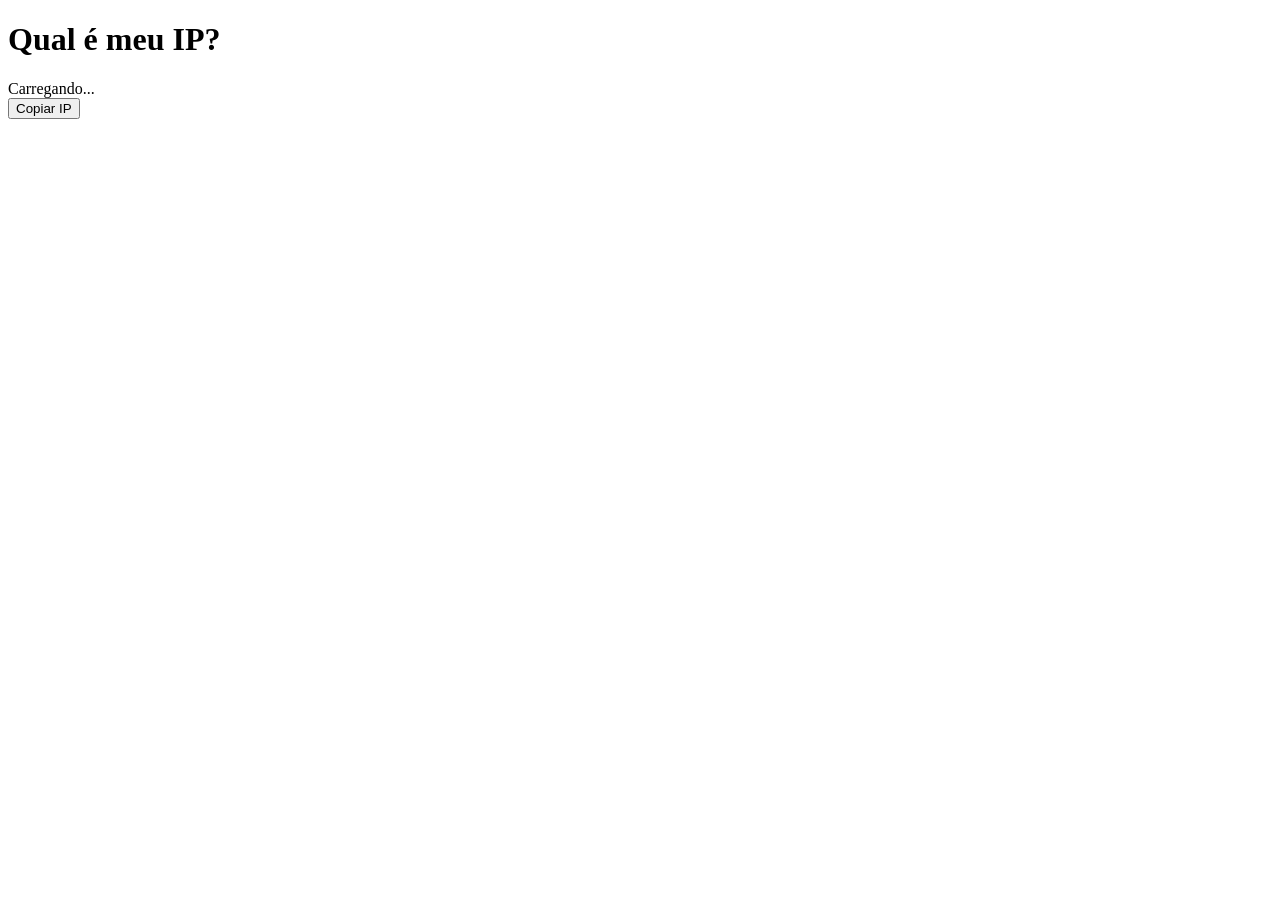
==== index.html @ eb96d248 "Add initial HTML structure for IP display" ====
<!DOCTYPE html>
<html lang="pt-BR">
<head>
    <meta charset="UTF-8">
    <meta name="viewport" content="width=device-width, initial-scale=1.0">
    <title>Meu IP</title>

    <link rel="stylesheet" href="style.css">
</head>
<body>

    <div class="container">
        <h1>Qual é meu IP?</h1>

        <div class="ip-box">
            <span id="ip">Carregando...</span>
        </div>

        <button onclick="copiarIP()">
            Copiar IP
        </button>
    </div>

    <script src="script.js"></script>

</body>
</html>
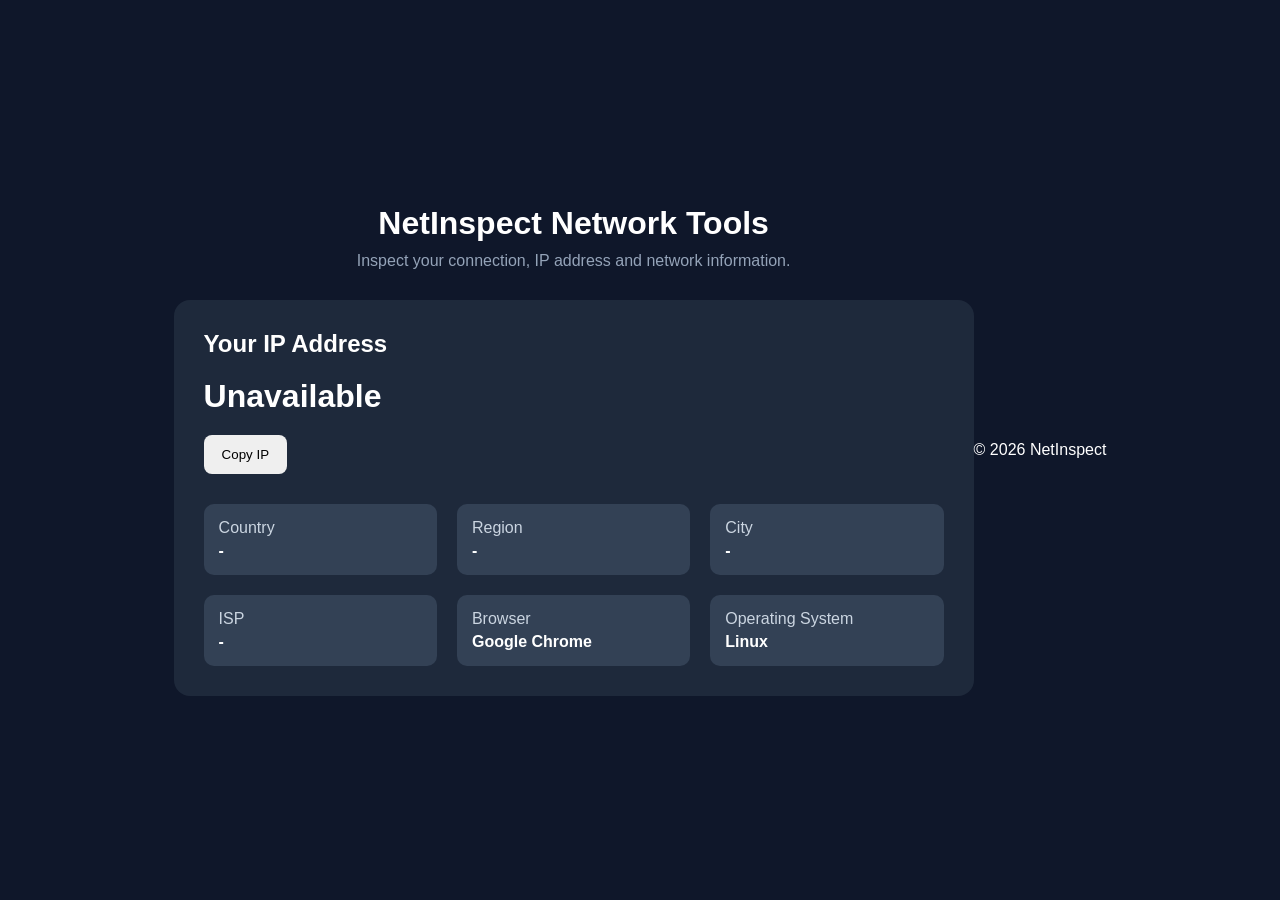
==== commit 74e8572c: ""feat: add browser and operating system detection"" ====
--- a/index.html
+++ b/index.html
@@ -1,27 +1,89 @@
 <!DOCTYPE html>
-<html lang="pt-BR">
+<html lang="en">
 <head>
     <meta charset="UTF-8">
     <meta name="viewport" content="width=device-width, initial-scale=1.0">
-    <title>Meu IP</title>
 
-    <link rel="stylesheet" href="style.css">
+    <title>NetInspect Network Tools</title>
+
+    <meta name="description"
+          content="Check your public IP address, location, ISP and network information instantly.">
+
+    <meta name="keywords"
+          content="ip checker, my ip, public ip, ip lookup">
+
+    <meta name="author"
+          content="Madoxx7">
+
+    <link rel="icon" href="assets/favicon.ico">
+    <link rel="stylesheet" href="css/style.css">
 </head>
+
 <body>
 
-    <div class="container">
-        <h1>Qual é meu IP?</h1>
+    <main class="container">
 
-        <div class="ip-box">
-            <span id="ip">Carregando...</span>
-        </div>
+        <h1>NetInspect Network Tools</h1>
 
-        <button onclick="copiarIP()">
-            Copiar IP
-        </button>
-    </div>
+        <p class="subtitle">
+            Inspect your connection, IP address and network information.
+        </p>
 
-    <script src="script.js"></script>
+        <section class="card">
+
+            <h2>Your IP Address</h2>
+
+            <div id="ip" class="ip-address">
+                Loading...
+            </div>
+
+            <button onclick="copyIp()">
+                Copy IP
+            </button>
+
+            <div class="info">
+
+                <div>
+                    <span>Country</span>
+                    <strong id="country">-</strong>
+                </div>
+
+                <div>
+                    <span>Region</span>
+                    <strong id="region">-</strong>
+                </div>
+
+                <div>
+                    <span>City</span>
+                    <strong id="city">-</strong>
+                </div>
+
+                <div>
+                    <span>ISP</span>
+                    <strong id="isp">-</strong>
+                </div>
+
+                <div>
+                    <span>Browser</span>
+                    <strong id="browser">-</strong>
+                </div>
+
+                <div>
+                    <span>Operating System</span>
+                    <strong id="os">-</strong>
+                </div>
+
+            </div>
+
+        </section>
+
+    </main>
+
+    <footer>
+        <p>© 2026 NetInspect</p>
+    </footer>
+
+    <script src="js/app.js"></script>
 
 </body>
-</html>
+</html>
--- a/css/style.css
+++ b/css/style.css
@@ -0,0 +1,76 @@
+*{
+    margin:0;
+    padding:0;
+    box-sizing:border-box;
+}
+
+body{
+    font-family:Arial, Helvetica, sans-serif;
+    background:#0f172a;
+    color:white;
+    min-height:100vh;
+
+    display:flex;
+    justify-content:center;
+    align-items:center;
+
+    padding:20px;
+}
+
+.container{
+    width:100%;
+    max-width:800px;
+}
+
+h1{
+    text-align:center;
+    margin-bottom:10px;
+}
+
+.subtitle{
+    text-align:center;
+    color:#94a3b8;
+    margin-bottom:30px;
+}
+
+.card{
+    background:#1e293b;
+    padding:30px;
+    border-radius:16px;
+}
+
+h2{
+    margin-bottom:20px;
+}
+
+.ip-address{
+    font-size:2rem;
+    font-weight:bold;
+    margin-bottom:20px;
+}
+
+button{
+    padding:12px 18px;
+    border:none;
+    border-radius:8px;
+    cursor:pointer;
+    margin-bottom:30px;
+}
+
+.info{
+    display:grid;
+    grid-template-columns:repeat(auto-fit,minmax(200px,1fr));
+    gap:20px;
+}
+
+.info div{
+    background:#334155;
+    padding:15px;
+    border-radius:10px;
+}
+
+.info span{
+    display:block;
+    color:#cbd5e1;
+    margin-bottom:5px;
+}
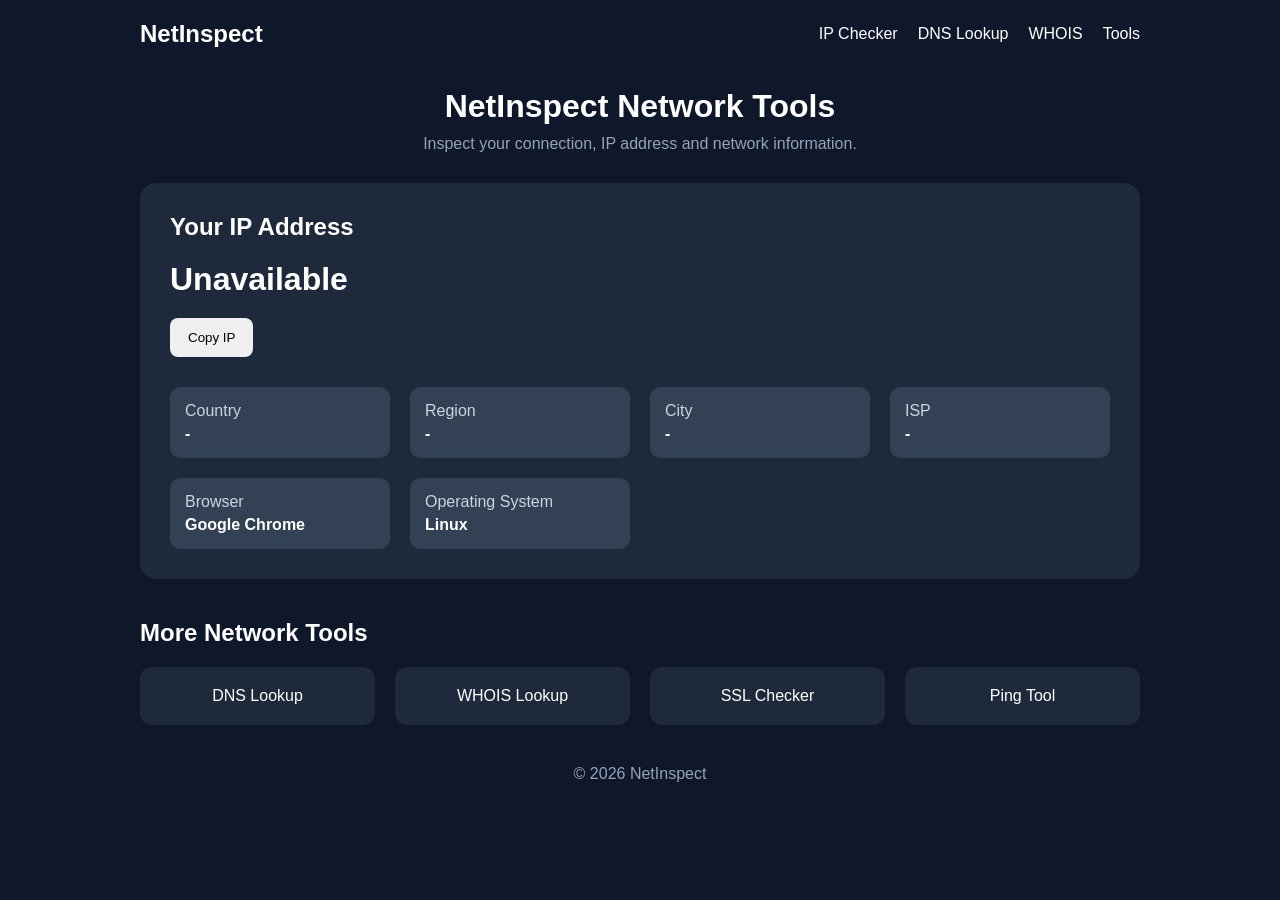
==== commit ad282f04: "feat: add dns page and site navigation" ====
--- a/index.html
+++ b/index.html
@@ -15,13 +15,30 @@
     <meta name="author"
           content="Madoxx7">
 
-    <link rel="icon" href="assets/favicon.ico">
+    <link rel="icon" type="image/svg+xml" href="assets/logo.svg">
     <link rel="stylesheet" href="css/style.css">
 </head>
 
 <body>
 
     <main class="container">
+
+        <header>
+            <nav class="navbar">
+
+                <div class="logo">
+                    NetInspect
+                </div>
+
+                <ul class="nav-links">
+                    <li><a href="index.html">IP Checker</a></li>
+                    <li><a href="dns.html">DNS Lookup</a></li>
+                    <li><a href="#">WHOIS</a></li>
+                    <li><a href="#">Tools</a></li>
+                </ul>
+
+            </nav>
+        </header>
 
         <h1>NetInspect Network Tools</h1>
 
@@ -77,6 +94,32 @@
 
         </section>
 
+        <section class="future-tools">
+
+            <h2>More Network Tools</h2>
+
+            <div class="tools-grid">
+
+                <div class="tool-card">
+                    DNS Lookup
+                </div>
+
+                <div class="tool-card">
+                    WHOIS Lookup
+                </div>
+
+                <div class="tool-card">
+                    SSL Checker
+                </div>
+
+                <div class="tool-card">
+                    Ping Tool
+                </div>
+
+            </div>
+
+        </section>
+
     </main>
 
     <footer>
--- a/css/style.css
+++ b/css/style.css
@@ -9,17 +9,40 @@
     background:#0f172a;
     color:white;
     min-height:100vh;
-
-    display:flex;
-    justify-content:center;
-    align-items:center;
-
     padding:20px;
 }
 
 .container{
     width:100%;
-    max-width:800px;
+    max-width:1000px;
+    margin:0 auto;
+}
+
+.navbar{
+    display:flex;
+    justify-content:space-between;
+    align-items:center;
+    margin-bottom:40px;
+}
+
+.logo{
+    font-size:1.5rem;
+    font-weight:bold;
+}
+
+.nav-links{
+    display:flex;
+    gap:20px;
+    list-style:none;
+}
+
+.nav-links a{
+    color:white;
+    text-decoration:none;
+}
+
+.nav-links a:hover{
+    opacity:.8;
 }
 
 h1{
@@ -74,3 +97,60 @@
     color:#cbd5e1;
     margin-bottom:5px;
 }
+
+.future-tools{
+    margin-top:40px;
+}
+
+.tools-grid{
+    display:grid;
+    grid-template-columns:repeat(auto-fit,minmax(200px,1fr));
+    gap:20px;
+    margin-top:20px;
+}
+
+.tool-card{
+    background:#1e293b;
+    padding:20px;
+    border-radius:12px;
+    text-align:center;
+    cursor:pointer;
+    transition:.2s;
+}
+
+.tool-card:hover{
+    transform:translateY(-4px);
+}
+
+input{
+    width:100%;
+    padding:12px;
+    border:none;
+    border-radius:8px;
+    margin-bottom:20px;
+    font-size:16px;
+}
+
+#results{
+    margin-top:20px;
+}
+
+footer{
+    text-align:center;
+    margin-top:40px;
+    color:#94a3b8;
+}
+
+@media (max-width:768px){
+
+    .navbar{
+        flex-direction:column;
+        gap:20px;
+    }
+
+    .nav-links{
+        flex-wrap:wrap;
+        justify-content:center;
+    }
+
+}
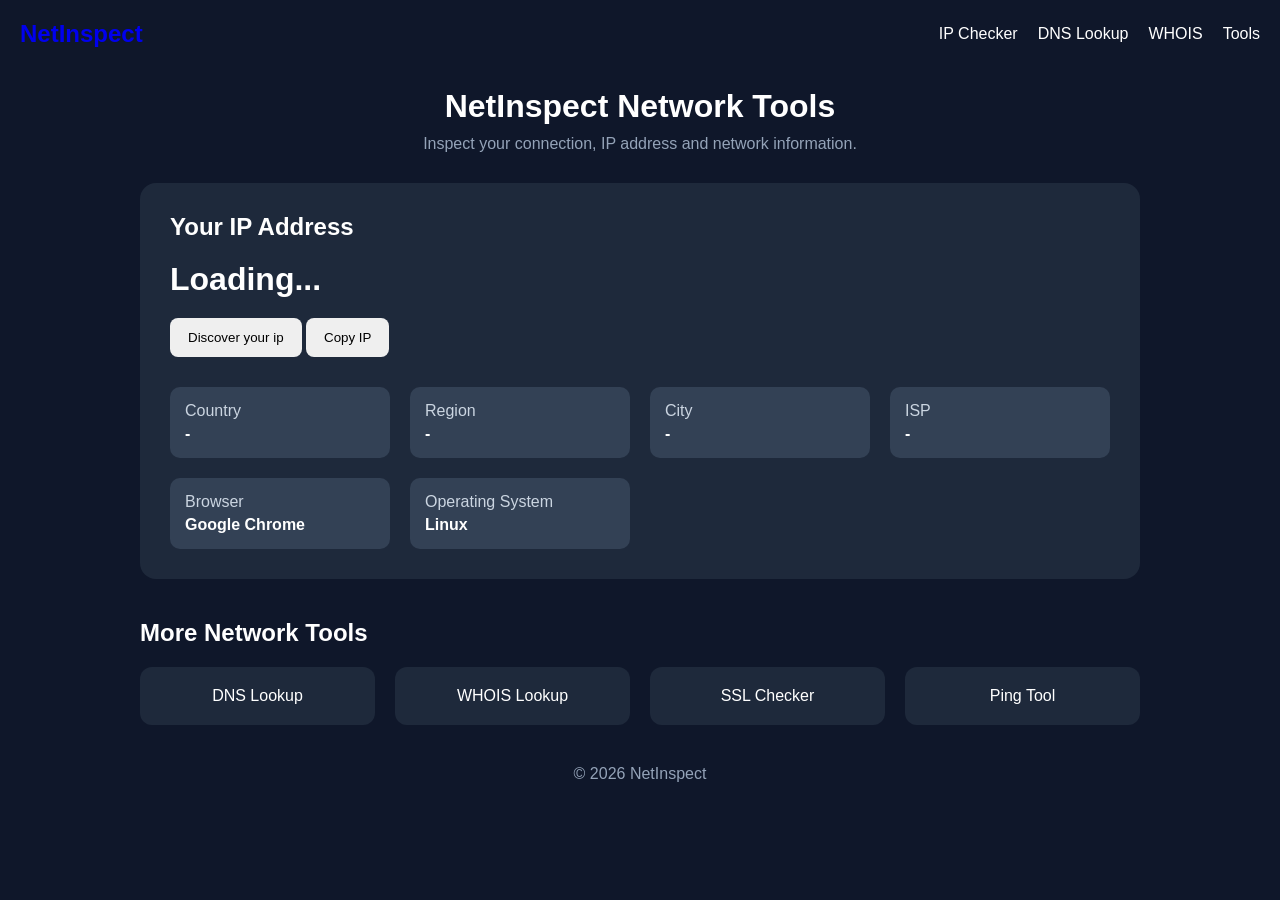
==== commit 84644390: "feat: Added button to show ip" ====
--- a/index.html
+++ b/index.html
@@ -1,132 +1,105 @@
-<!DOCTYPE html>
+<!doctype html>
 <html lang="en">
-<head>
-    <meta charset="UTF-8">
-    <meta name="viewport" content="width=device-width, initial-scale=1.0">
+  <head>
+    <meta charset="UTF-8" />
+    <meta name="viewport" content="width=device-width, initial-scale=1.0" />
 
     <title>NetInspect Network Tools</title>
 
-    <meta name="description"
-          content="Check your public IP address, location, ISP and network information instantly.">
+    <meta
+      name="description"
+      content="Check your public IP address, location, ISP and network information instantly."
+    />
 
-    <meta name="keywords"
-          content="ip checker, my ip, public ip, ip lookup">
+    <meta name="keywords" content="ip checker, my ip, public ip, ip lookup" />
 
-    <meta name="author"
-          content="Madoxx7">
+    <meta name="author" content="Madoxx7" />
 
-    <link rel="icon" type="image/svg+xml" href="assets/logo.svg">
-    <link rel="stylesheet" href="css/style.css">
-</head>
+    <link rel="icon" type="image/svg+xml" href="assets/logo.svg" />
+    <link rel="stylesheet" href="css/style.css" />
+  </head>
 
-<body>
+  <body>
+    <header>
+      <nav class="navbar">
+        <div class="logo">
+          <a href="./index.html">NetInspect</a>
+        </div>
 
+        <ul class="nav-links">
+          <li><a href="index.html">IP Checker</a></li>
+          <li><a href="dns.html">DNS Lookup</a></li>
+          <li><a href="#">WHOIS</a></li>
+          <li><a href="#">Tools</a></li>
+        </ul>
+      </nav>
+    </header>
     <main class="container">
+      <h1>NetInspect Network Tools</h1>
 
-        <header>
-            <nav class="navbar">
+      <p class="subtitle">
+        Inspect your connection, IP address and network information.
+      </p>
 
-                <div class="logo">
-                    NetInspect
-                </div>
+      <section class="card">
+        <h2>Your IP Address</h2>
+        <div id="ip" class="ip-address">Loading...</div>
+        
+        <button onclick="loadIpData()">Discover your ip</button>
+        <button onclick="copyIp()">Copy IP</button>
 
-                <ul class="nav-links">
-                    <li><a href="index.html">IP Checker</a></li>
-                    <li><a href="dns.html">DNS Lookup</a></li>
-                    <li><a href="#">WHOIS</a></li>
-                    <li><a href="#">Tools</a></li>
-                </ul>
+        <div class="info">
+          <div>
+            <span>Country</span>
+            <strong id="country">-</strong>
+          </div>
 
-            </nav>
-        </header>
+          <div>
+            <span>Region</span>
+            <strong id="region">-</strong>
+          </div>
 
-        <h1>NetInspect Network Tools</h1>
+          <div>
+            <span>City</span>
+            <strong id="city">-</strong>
+          </div>
 
-        <p class="subtitle">
-            Inspect your connection, IP address and network information.
-        </p>
+          <div>
+            <span>ISP</span>
+            <strong id="isp">-</strong>
+          </div>
 
-        <section class="card">
+          <div>
+            <span>Browser</span>
+            <strong id="browser">-</strong>
+          </div>
 
-            <h2>Your IP Address</h2>
+          <div>
+            <span>Operating System</span>
+            <strong id="os">-</strong>
+          </div>
+        </div>
+      </section>
 
-            <div id="ip" class="ip-address">
-                Loading...
-            </div>
+      <section class="future-tools">
+        <h2>More Network Tools</h2>
 
-            <button onclick="copyIp()">
-                Copy IP
-            </button>
+        <div class="tools-grid">
+          <div class="tool-card">DNS Lookup</div>
 
-            <div class="info">
+          <div class="tool-card">WHOIS Lookup</div>
 
-                <div>
-                    <span>Country</span>
-                    <strong id="country">-</strong>
-                </div>
+          <div class="tool-card">SSL Checker</div>
 
-                <div>
-                    <span>Region</span>
-                    <strong id="region">-</strong>
-                </div>
-
-                <div>
-                    <span>City</span>
-                    <strong id="city">-</strong>
-                </div>
-
-                <div>
-                    <span>ISP</span>
-                    <strong id="isp">-</strong>
-                </div>
-
-                <div>
-                    <span>Browser</span>
-                    <strong id="browser">-</strong>
-                </div>
-
-                <div>
-                    <span>Operating System</span>
-                    <strong id="os">-</strong>
-                </div>
-
-            </div>
-
-        </section>
-
-        <section class="future-tools">
-
-            <h2>More Network Tools</h2>
-
-            <div class="tools-grid">
-
-                <div class="tool-card">
-                    DNS Lookup
-                </div>
-
-                <div class="tool-card">
-                    WHOIS Lookup
-                </div>
-
-                <div class="tool-card">
-                    SSL Checker
-                </div>
-
-                <div class="tool-card">
-                    Ping Tool
-                </div>
-
-            </div>
-
-        </section>
-
+          <div class="tool-card">Ping Tool</div>
+        </div>
+      </section>
     </main>
 
     <footer>
-        <p>© 2026 NetInspect</p>
+      <p>© 2026 NetInspect</p>
     </footer>
 
     <script src="js/app.js"></script>
-
-</body>
-</html>+  </body>
+</html>
--- a/css/style.css
+++ b/css/style.css
@@ -2,6 +2,7 @@
     margin:0;
     padding:0;
     box-sizing:border-box;
+    text-decoration: none;
 }
 
 body{
@@ -54,6 +55,10 @@
     text-align:center;
     color:#94a3b8;
     margin-bottom:30px;
+}
+
+.btn-show-ip{
+    display: inline;
 }
 
 .card{
@@ -153,4 +158,4 @@
         justify-content:center;
     }
 
-}+}
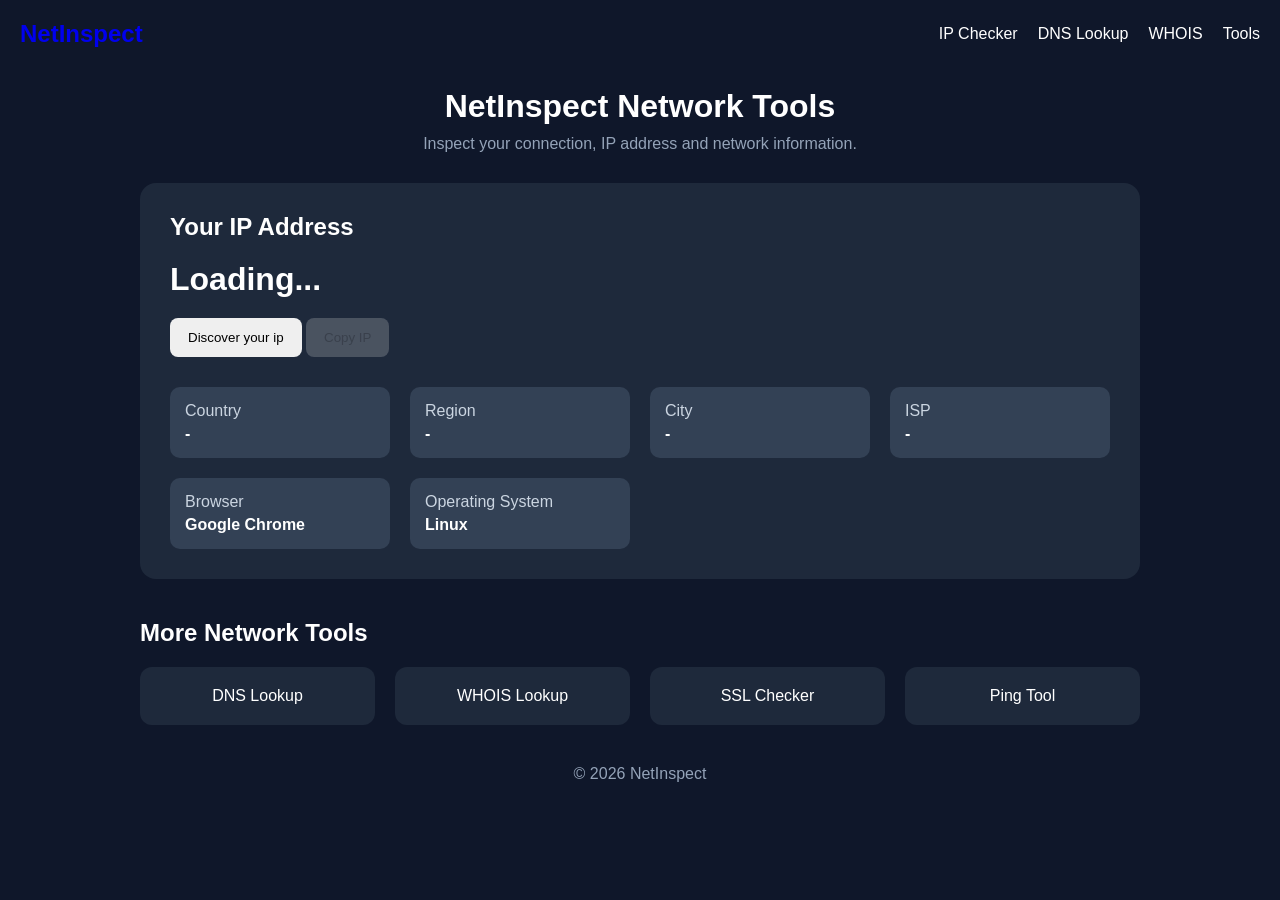
==== commit 87bbe268: "Merge pull request #1 from Phduartebjj/main Button ip" ====
--- a/index.html
+++ b/index.html
@@ -45,8 +45,8 @@
         <h2>Your IP Address</h2>
         <div id="ip" class="ip-address">Loading...</div>
         
-        <button onclick="loadIpData()">Discover your ip</button>
-        <button onclick="copyIp()">Copy IP</button>
+        <button id="btn-show-ip">Discover your ip</button>
+        <button id="btn-copy" onclick="copyIp()">Copy IP</button>
 
         <div class="info">
           <div>
--- a/css/style.css
+++ b/css/style.css
@@ -11,6 +11,10 @@
     color:white;
     min-height:100vh;
     padding:20px;
+}
+
+a:visited{
+    color: inherit;
 }
 
 .container{
